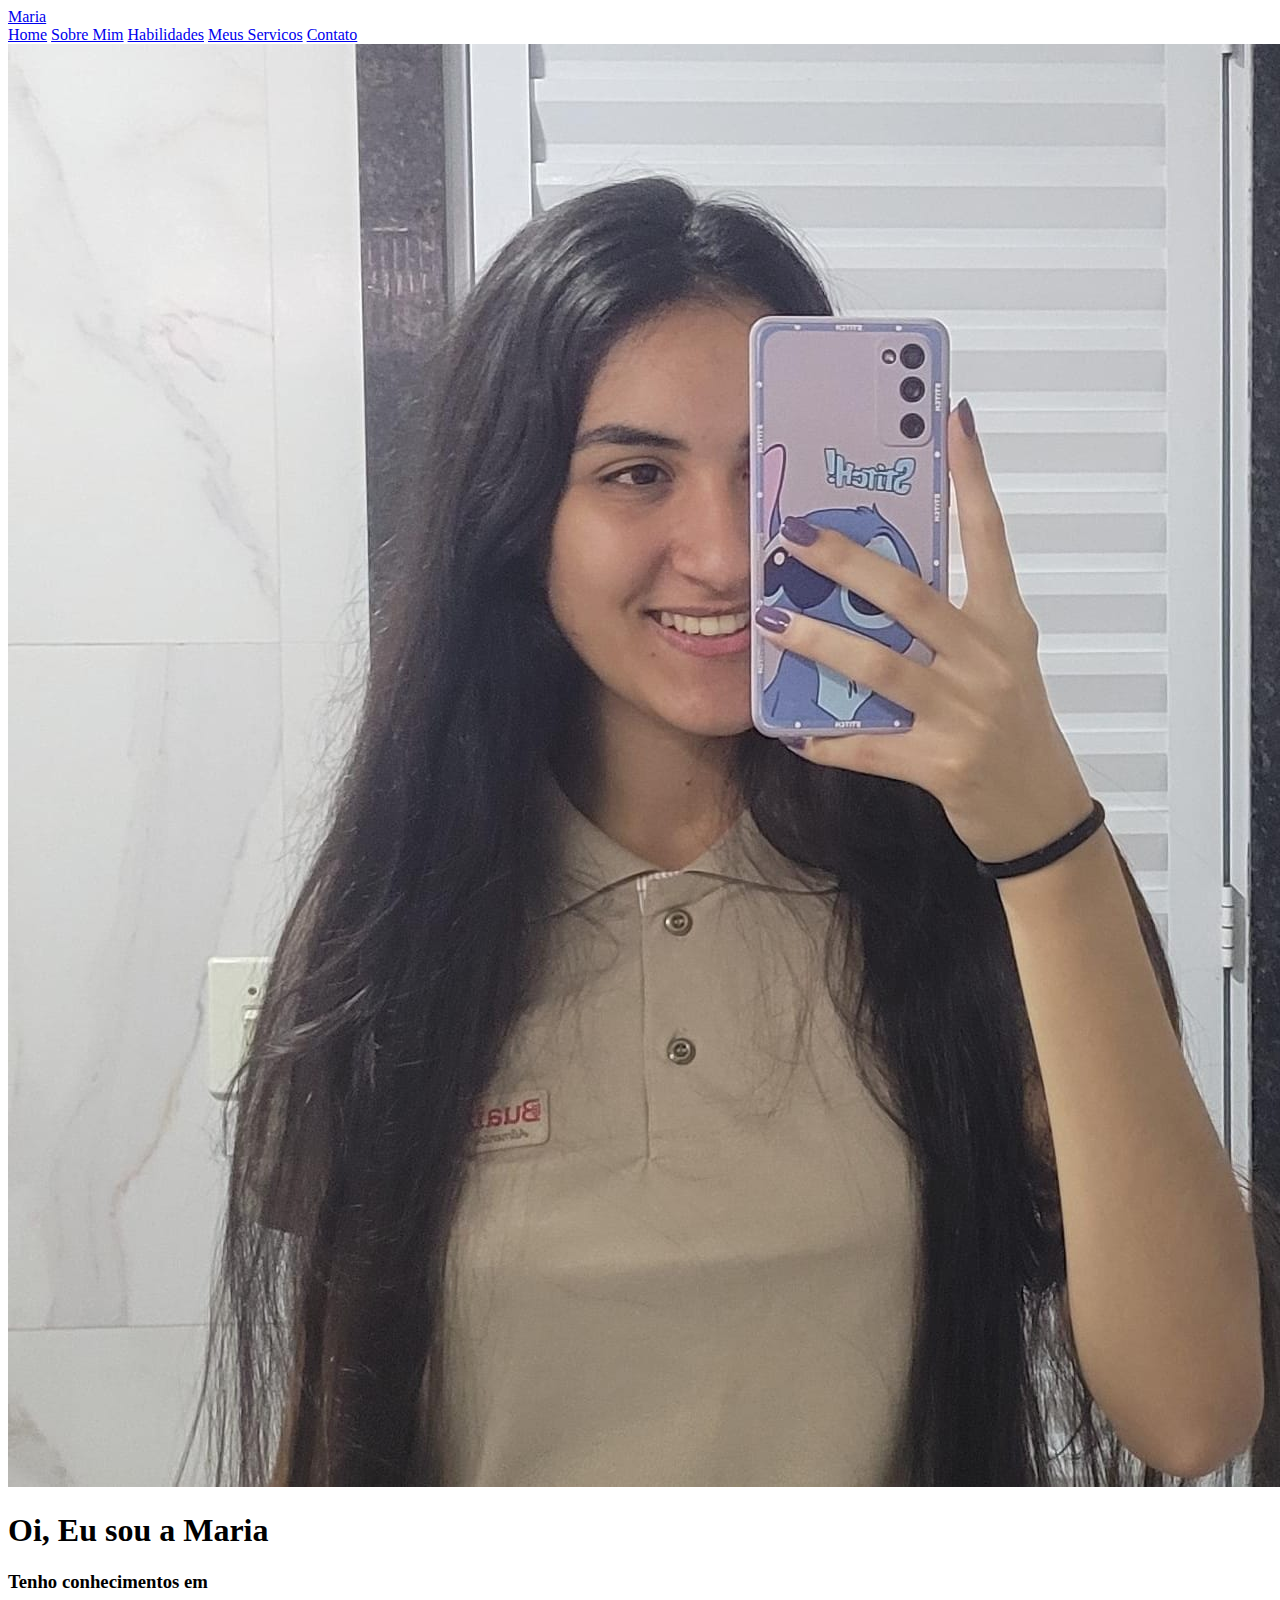
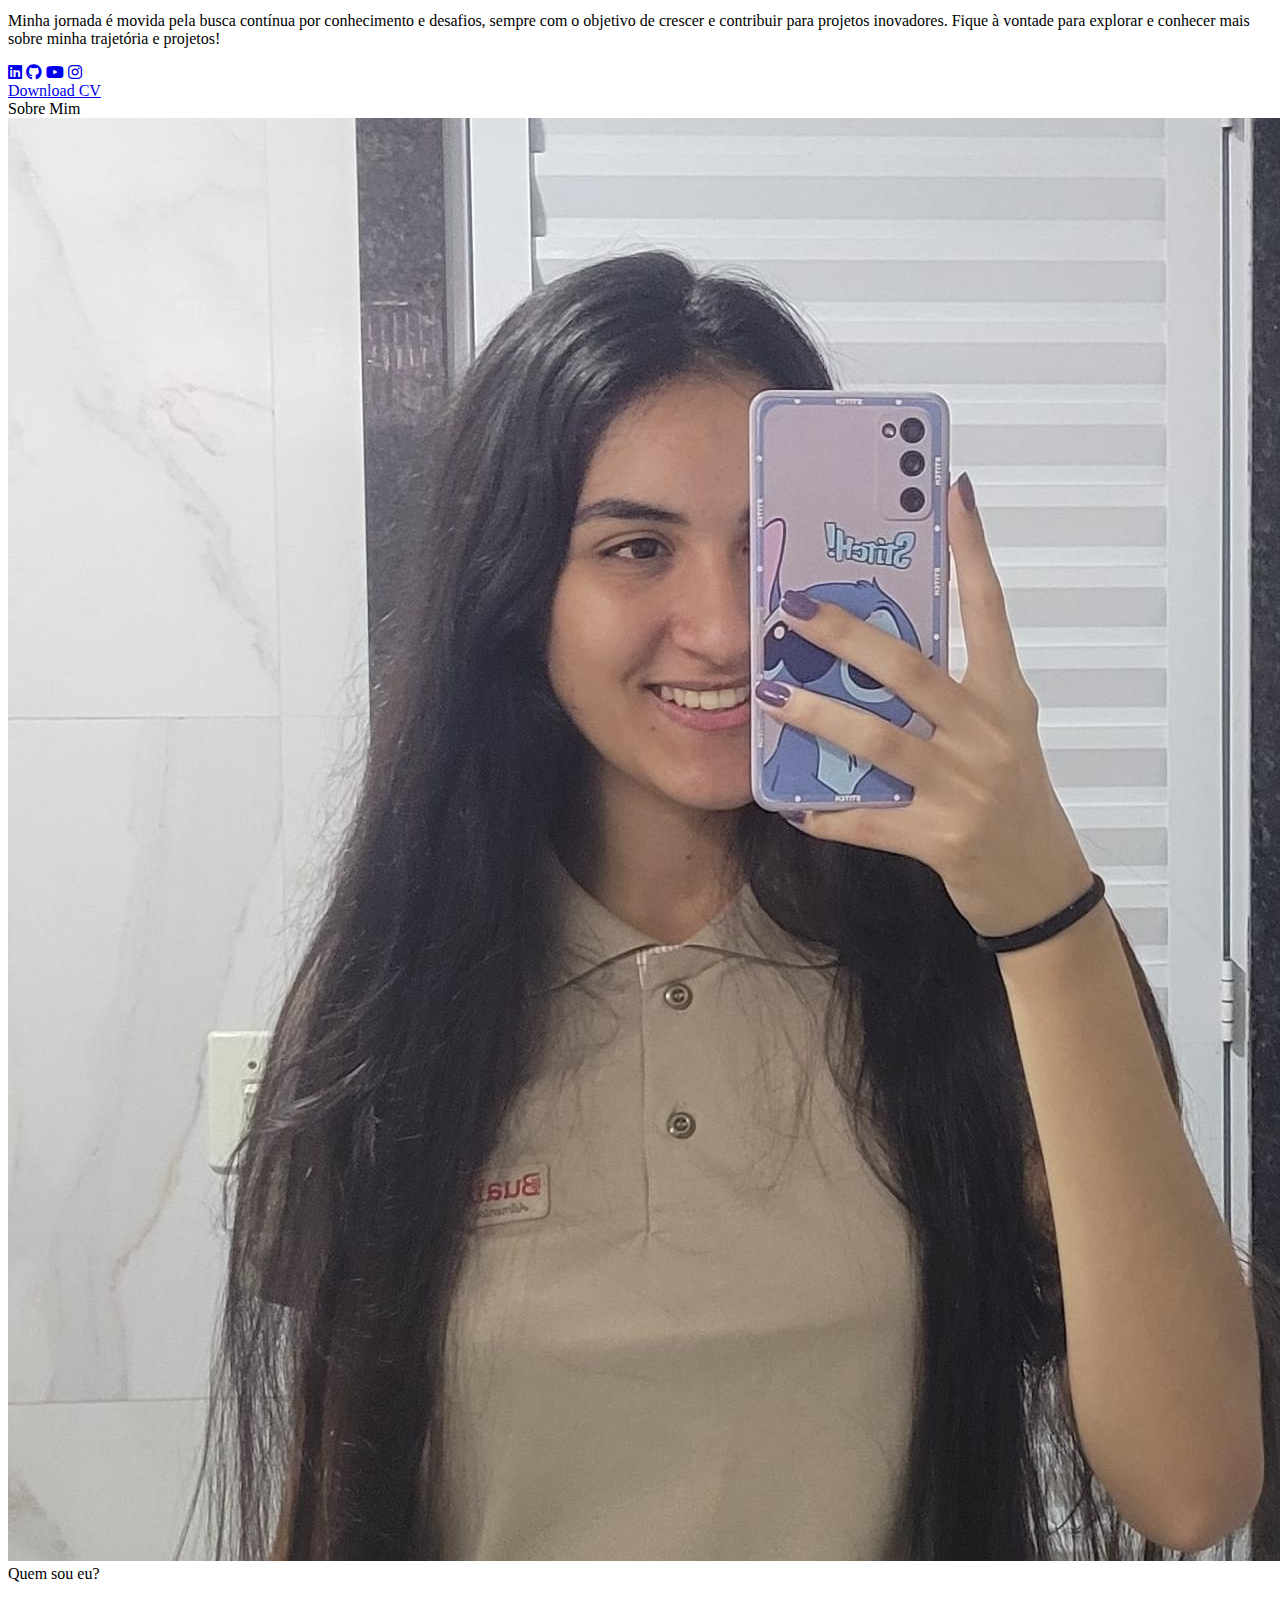
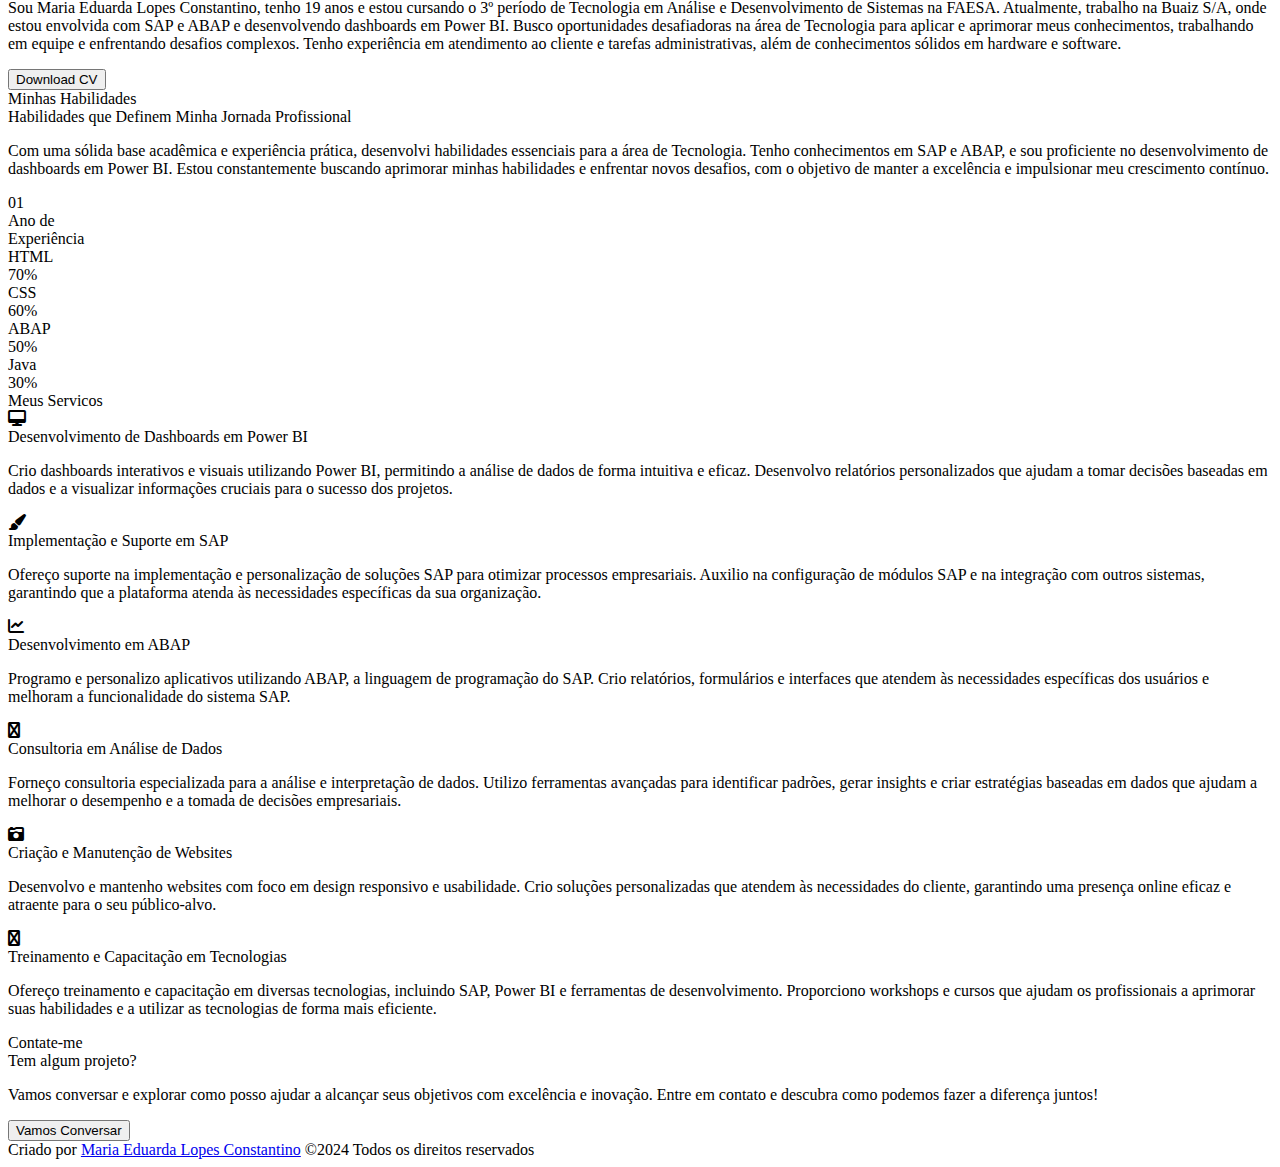
==== principal.html @ 2a338420 "Update principal.html" ====
<!DOCTYPE html>
<html lang="pt-BR">
<head>
    <meta charset="UTF-8">
    <meta name="viewport" content="width=device-width, initial-scale=1.0">
    <title>Meu portifolio</title>
    <link rel="stylesheet" href="principal.css">
    <link rel="stylesheet" href="https://cdnjs.cloudflare.com/ajax/libs/font-awesome/6.6.0/css/all.min.css">
</head>
<body>
    <header>
        <a href="#" class="cabecalho-nome">Maria</a>
        <nav>   
            <a href="#home" class="nav-itens">Home</a>
            <a href="#sobre">Sobre Mim</a>
            <a href="#habilidades">Habilidades</a>
            <a href="#servicos">Meus Servicos</a>
            <a href="#contato">Contato</a>
        </nav>
    </header>
    <section class="home">
        <div class="home-img">
            <img src="imgs/eu.jpeg" alt="Imagem de um cachorro">
        </div>
        <div class="home-conteudo">
            <h1>Oi, Eu sou a <span>Maria</span></h1>
            <h3 class="home-texto"> Tenho conhecimentos em <span></span></h3>
            <p>Minha jornada é movida pela busca contínua por conhecimento e desafios, sempre com o objetivo de crescer e contribuir para projetos inovadores. Fique à vontade para explorar e conhecer mais sobre minha trajetória e projetos!</p>
            <div class="icones-sociais">
                <a href="https://www.linkedin.com/in/maria-eduarda-lopes-constantino-459622262/"><i class="fa-brands fa-linkedin"></i></a>
                <a href="https://github.com/Marialopesz"><i class="fa-brands fa-github"></i></a>
                <a href="#"><i class="fa-brands fa-youtube"></i></a>
                <a href="#"><i class="fa-brands fa-instagram"></i></a>
            </div>
            <a href="#" class="botao">Download CV</a>
        </div>
    </section>

     <!--Sobre mim -->
     <section class="about" id="sobre">
        <div class="content">
            <div class="title" data-aos="fade-up" data-aos-duration="1500"><span>Sobre Mim</span></div>
            <div class="about-details">
                <div class="left" data-aos="fade-right" data-aos-duration="1500" data-aos-delay="200">
                    <img src="imgs/eu.jpeg" alt="">
                </div>
                <div class="right">
                    <div class="topic" data-aos="fade-left" data-aos-duration="1500" data-aos-delay="200">Quem sou eu?</div>
                    <p data-aos="flip-down" data-aos-duration="1500" data-aos-delay="300">Sou Maria Eduarda Lopes Constantino, tenho 19 anos e estou cursando o 3º período de Tecnologia em Análise e Desenvolvimento de Sistemas na FAESA. Atualmente, trabalho na Buaiz S/A, onde estou envolvida com SAP e ABAP e desenvolvendo dashboards em Power BI.

                        Busco oportunidades desafiadoras na área de Tecnologia para aplicar e aprimorar meus conhecimentos, trabalhando em equipe e enfrentando desafios complexos. Tenho experiência em atendimento ao cliente e tarefas administrativas, além de conhecimentos sólidos em hardware e software.</p>
                    <div class="button" data-aos="zoom-in-right" data-aos-duration="1500" data-aos-delay="400">
                        <button>Download CV</button>
                    </div>
                </div>
            </div>
        </div>
</section>

    <!-- SESSAO HABILIDADES -->
<section class="habilidades" id="habilidades">
    <div class="conteudo">
        <div class="titulo"><span>Minhas Habilidades</span></div>
        <div class="habilidades-detalhes">
            <div class="texto">
                <div class="topico-primeiro">
                    Habilidades que Definem Minha Jornada Profissional
                </div>
                <p data-aos="fade-right">
                    Com uma sólida base acadêmica e experiência prática, desenvolvi habilidades essenciais para a área de Tecnologia. Tenho conhecimentos em SAP e ABAP, e sou proficiente no desenvolvimento de dashboards em Power BI. Estou constantemente buscando aprimorar minhas habilidades e enfrentar novos desafios, com o objetivo de manter a excelência e impulsionar meu crescimento contínuo.
                </p>
            </div>
            <div class="experiencia">
                <div class="num">01</div>
                <div class="exp">
                    Ano de <br> Experiência
                </div>
            </div>
        </div>
        <div class="caixas">
            <div class="caixa">
                <div class="topico">HTML</div>
                <div class="per">70%</div>
            </div>
            <div class="caixa">
                <div class="topico">CSS</div>
                <div class="per">60%</div>
            </div>
            <div class="caixa">
                <div class="topico">ABAP</div>
                <div class="per">50%</div>
            </div>
            <div class="caixa">
                <div class="topico">Java</div>
                <div class="per">30%</div>
            </div>
        </div>
    </div>
</section>

<section class="services" id="servicos">
    <div class="content">
        <div class="title" data-aos="fade-up" data-aos-duration="1200"><span>Meus Servicos</span></div>

        <div class="boxes">

        <div class="box" data-aos="fade-up" data-aos-duration="1500" data-aos-delay="200">
            <div class="icon"><i class="fas fa-desktop"></i></div>
            <div class="topic">Desenvolvimento de Dashboards em Power BI</div>
            <p>Crio dashboards interativos e visuais utilizando Power BI, permitindo a análise de dados de forma intuitiva e eficaz. Desenvolvo relatórios personalizados que ajudam a tomar decisões baseadas em dados e a visualizar informações cruciais para o sucesso dos projetos.</p>
        </div>

        <div class="box" data-aos="fade-up" data-aos-duration="1500" data-aos-delay="400">
            <div class="icon">
                <i class="fas fa-paint-brush"></i>
            </div>
            <div class="topic">Implementação e Suporte em SAP</div>
            <p>Ofereço suporte na implementação e personalização de soluções SAP para otimizar processos empresariais. Auxilio na configuração de módulos SAP e na integração com outros sistemas, garantindo que a plataforma atenda às necessidades específicas da sua organização.</p>
          
        </div>
        <div class="box" data-aos="fade-up" data-aos-duration="1500" data-aos-delay="600">
            <div class="icon">
                <i class="fas fa-chart-line"></i>
            </div>
            <div class="topic">Desenvolvimento em ABAP</div>
            <p> Programo e personalizo aplicativos utilizando ABAP, a linguagem de programação do SAP. Crio relatórios, formulários e interfaces que atendem às necessidades específicas dos usuários e melhoram a funcionalidade do sistema SAP.</p>
          
        </div>
        <div class="box" data-aos="fade-up" data-aos-duration="1500" data-aos-delay="800">
            <div class="icon">
                <i class="fas fa-android"></i>
            </div>
            <div class="topic">Consultoria em Análise de Dados</div>
            <p>Forneço consultoria especializada para a análise e interpretação de dados. Utilizo ferramentas avançadas para identificar padrões, gerar insights e criar estratégias baseadas em dados que ajudam a melhorar o desempenho e a tomada de decisões empresariais.</p>
          
        </div>
        <div class="box" data-aos="fade-up" data-aos-duration="1500" data-aos-delay="1000">
            <div class="icon">
                <i class="fas fa-camera-retro"></i>
            </div>
            <div class="topic">Criação e Manutenção de Websites</div>
            <p>Desenvolvo e mantenho websites com foco em design responsivo e usabilidade. Crio soluções personalizadas que atendem às necessidades do cliente, garantindo uma presença online eficaz e atraente para o seu público-alvo.</p>
          
        </div>
        <div class="box" data-aos="fade-up" data-aos-duration="1500" data-aos-delay="1200">
            <div class="icon">
                <i class="fas fa-android"></i>
            </div>
            <div class="topic">Treinamento e Capacitação em Tecnologias</div>
            <p>Ofereço treinamento e capacitação em diversas tecnologias, incluindo SAP, Power BI e ferramentas de desenvolvimento. Proporciono workshops e cursos que ajudam os profissionais a aprimorar suas habilidades e a utilizar as tecnologias de forma mais eficiente.</p>      

        </div>
        </div>

    </div>

</section>
    
     <!--Contato sessao-->
     <section class="contact" id="contato">
        <div class="content">
            <div class="title" data-aos="fade-up" data-aos-duration="1500" >
                <span>Contate-me</span>
            </div>
            <div class="text">
                <div class="topic" data-aos="fade-right" data-aos-duration="1500" data-aos-delay="200">Tem algum projeto?</div>
                <p>Vamos conversar e explorar como posso ajudar a alcançar seus objetivos com excelência e inovação. Entre em contato e descubra como podemos fazer a diferença juntos!</p>
            <div class="button" data-aos="zoom-in" data-aos-duration="1500" data-aos-delay="400">
                <button>Vamos Conversar</button>
            </div>
            </div>
        </div>
    </section> 

     <!--rodape-->
      <footer>
        <div class="texto">
            <span>Criado por <a href="#">Maria Eduarda Lopes Constantino</a> 
            &#169;2024 Todos os direitos reservados</span>
        </div>
      </footer>
</body>
</html>
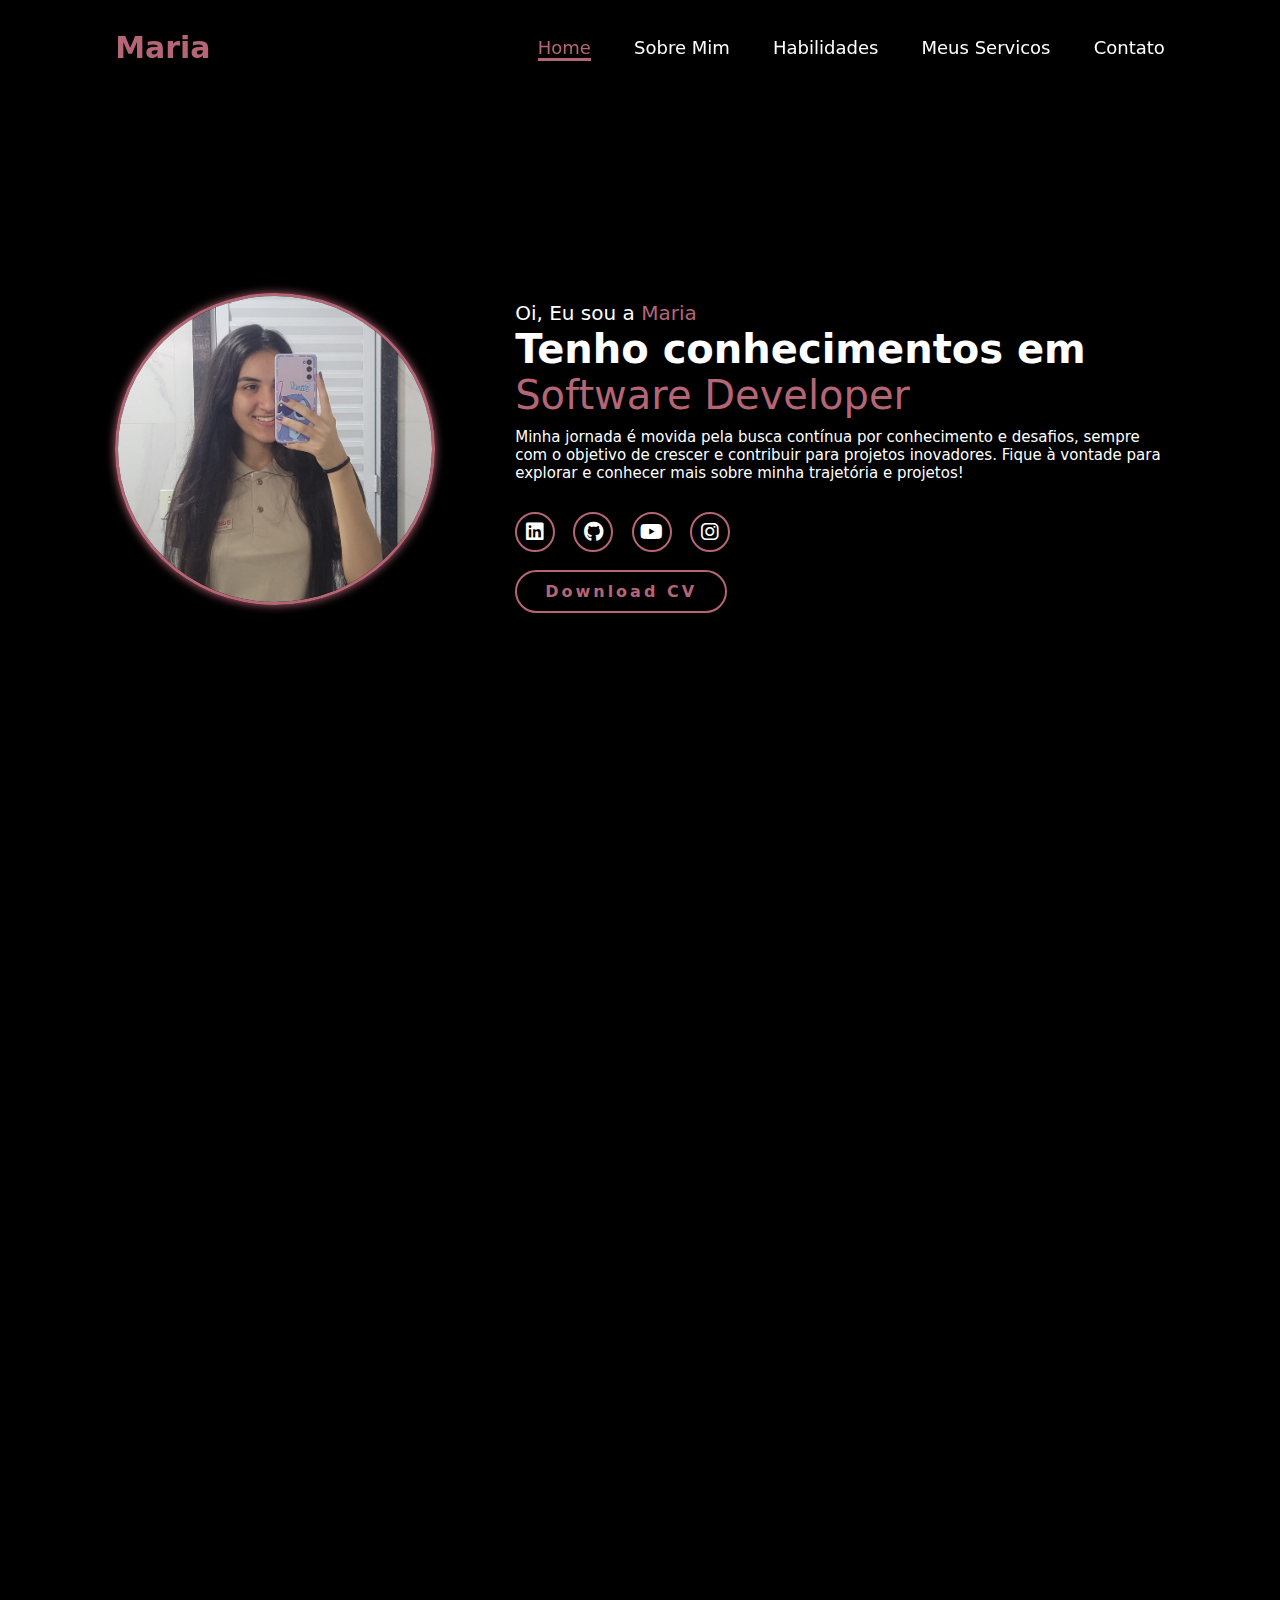
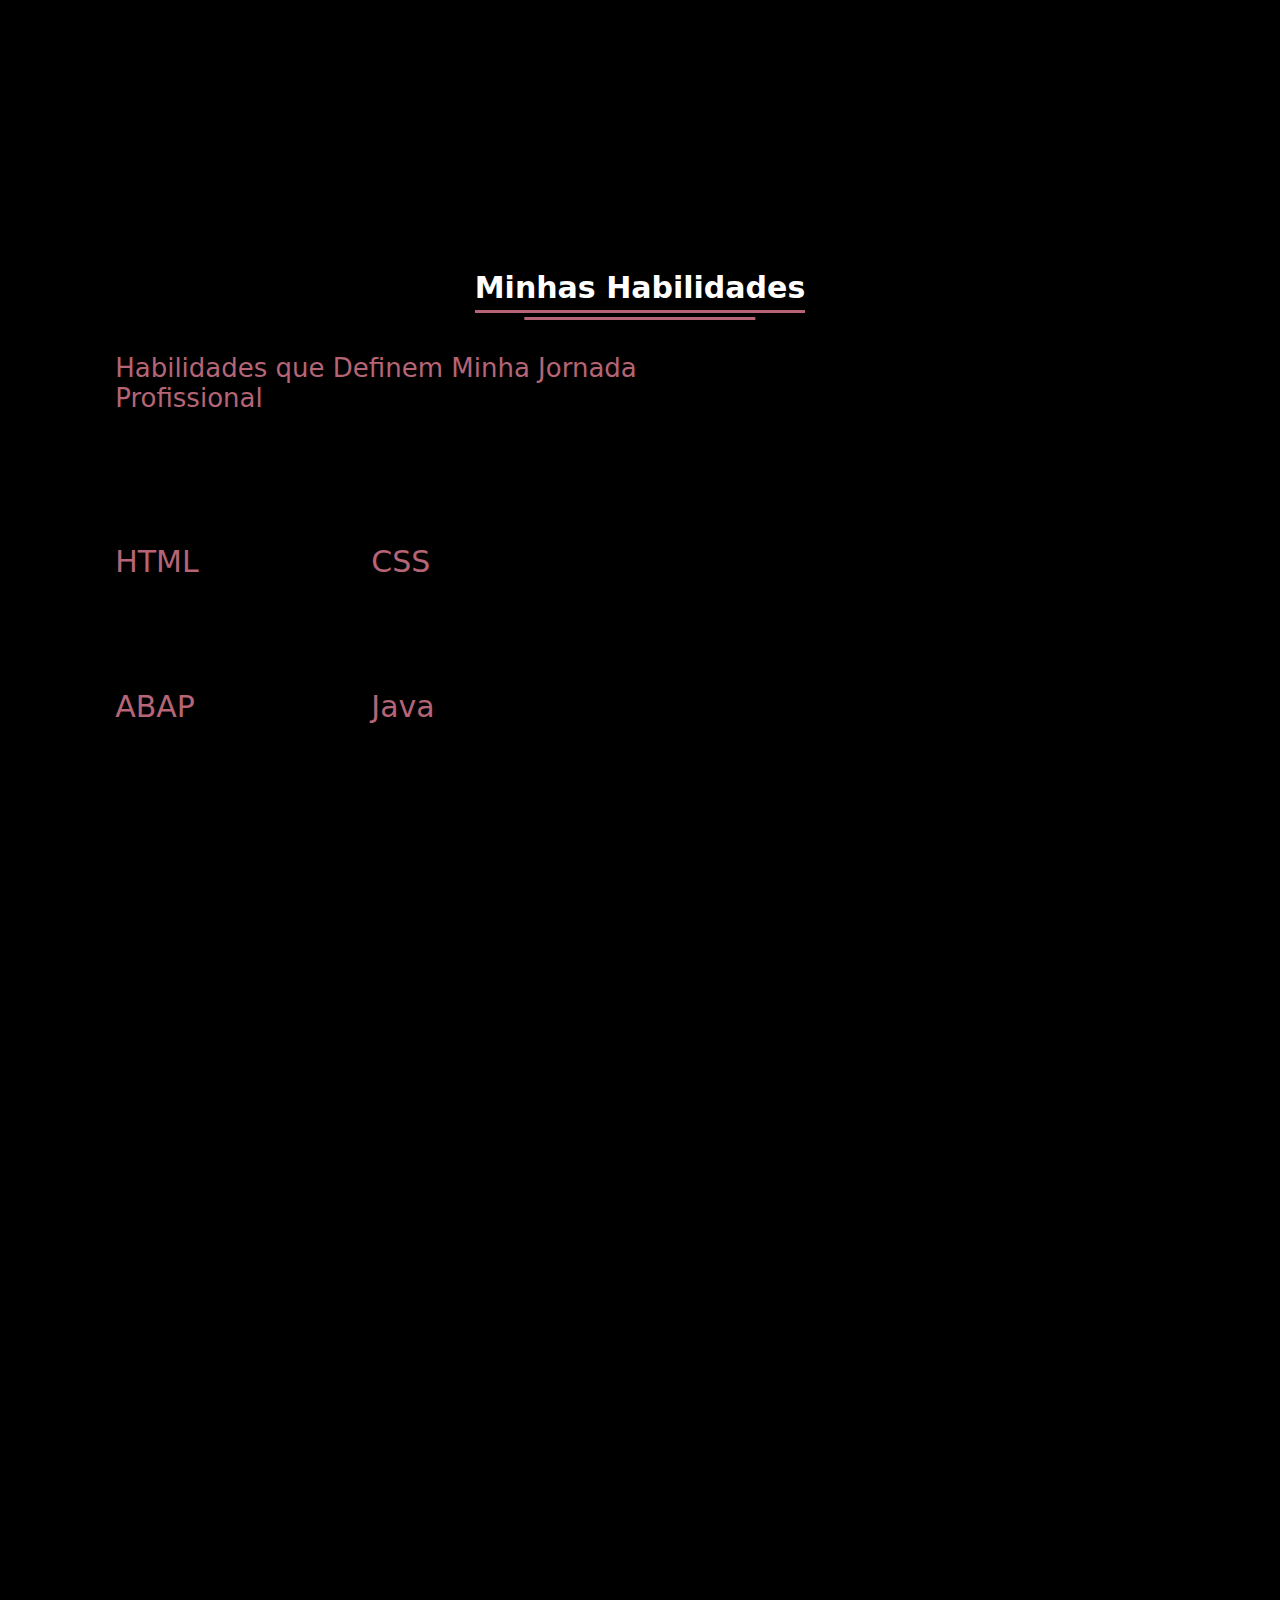
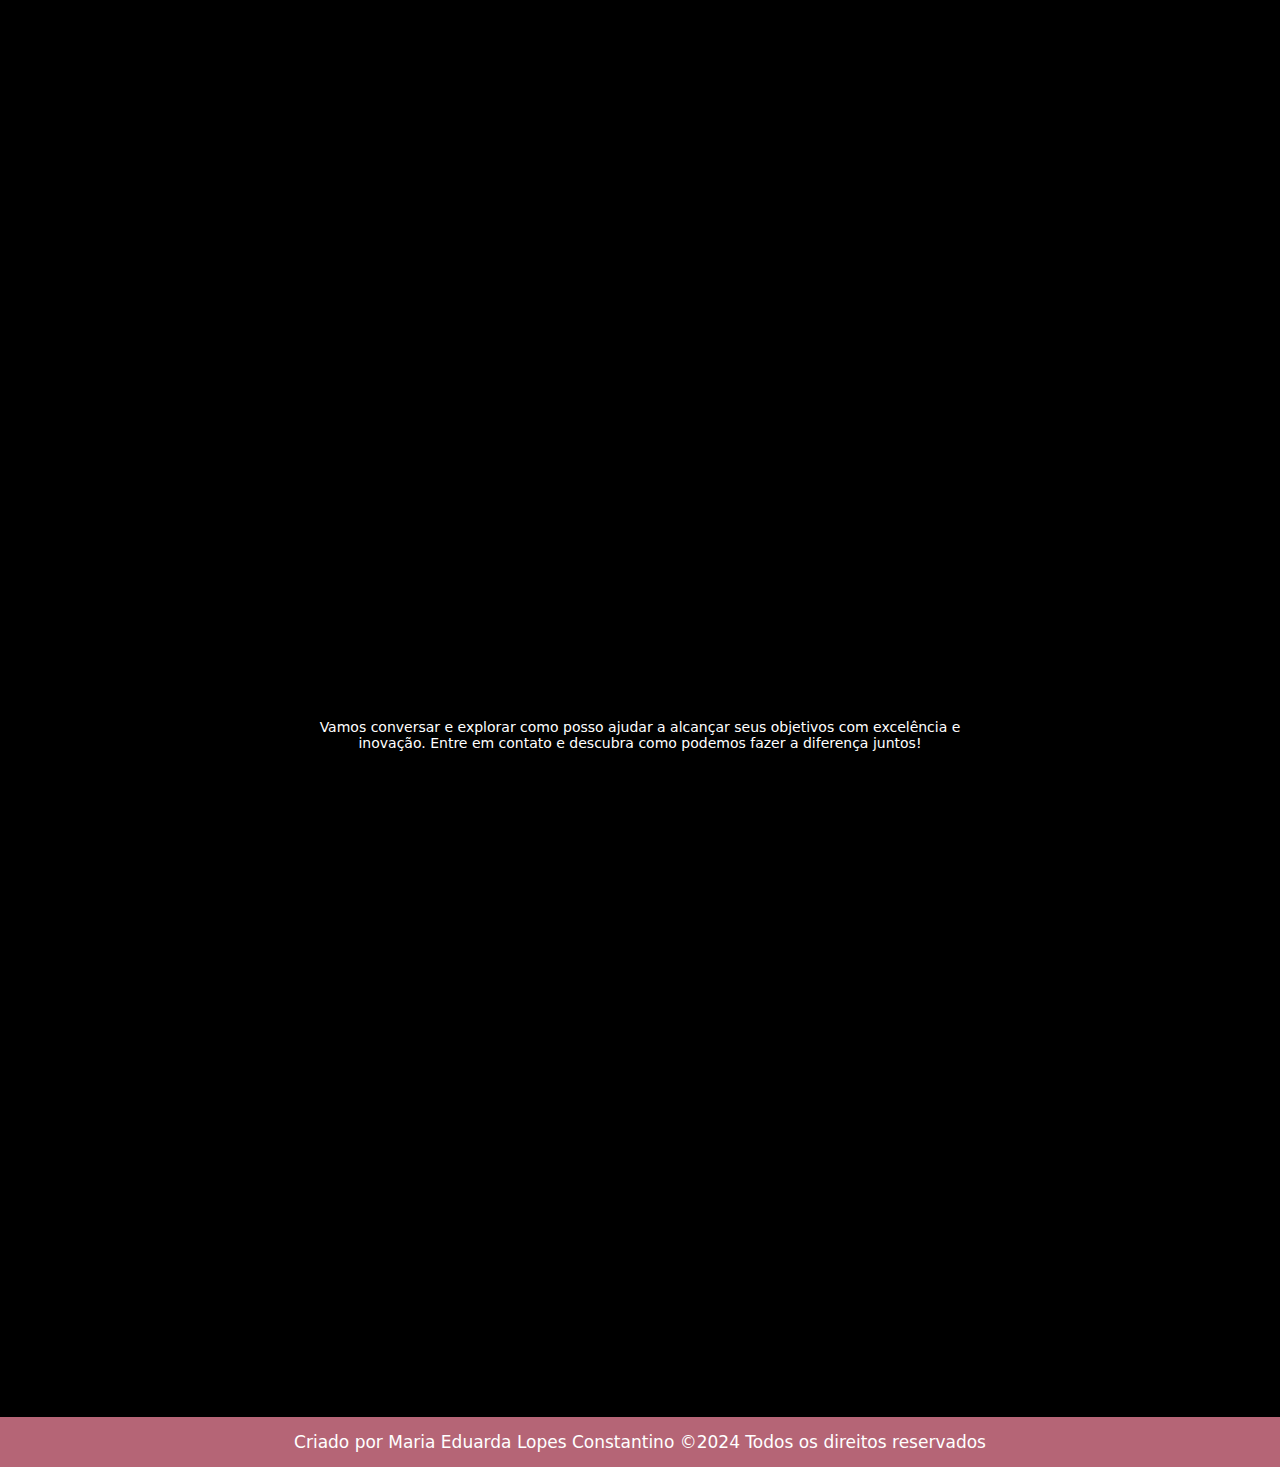
==== commit 0850e5d9: "Atualização" ====
--- a/principal.html
+++ b/principal.html
@@ -6,7 +6,9 @@
     <title>Meu portifolio</title>
     <link rel="stylesheet" href="principal.css">
     <link rel="stylesheet" href="https://cdnjs.cloudflare.com/ajax/libs/font-awesome/6.6.0/css/all.min.css">
+    <link rel="stylesheet" href="https://unpkg.com/aos@next/dist/aos.css" />
 </head>
+
 <body>
     <header>
         <a href="#" class="cabecalho-nome">Maria</a>
@@ -18,6 +20,8 @@
             <a href="#contato">Contato</a>
         </nav>
     </header>
+
+        <!-- Sessão Principal-->
     <section class="home">
         <div class="home-img">
             <img src="imgs/eu.jpeg" alt="Imagem de um cachorro">
@@ -57,7 +61,7 @@
         </div>
 </section>
 
-    <!-- SESSAO HABILIDADES -->
+    <!-- Sessão Habilidades -->
 <section class="habilidades" id="habilidades">
     <div class="conteudo">
         <div class="titulo"><span>Minhas Habilidades</span></div>
@@ -66,13 +70,13 @@
                 <div class="topico-primeiro">
                     Habilidades que Definem Minha Jornada Profissional
                 </div>
-                <p data-aos="fade-right">
+                <p data-aos="fade-right" data-aos-duration="1200" >
                     Com uma sólida base acadêmica e experiência prática, desenvolvi habilidades essenciais para a área de Tecnologia. Tenho conhecimentos em SAP e ABAP, e sou proficiente no desenvolvimento de dashboards em Power BI. Estou constantemente buscando aprimorar minhas habilidades e enfrentar novos desafios, com o objetivo de manter a excelência e impulsionar meu crescimento contínuo.
                 </p>
             </div>
             <div class="experiencia">
-                <div class="num">01</div>
-                <div class="exp">
+                <div class="num" data-aos="fade-left" data-aos-duration="1200" >01</div>
+                <div class="exp" data-aos="fade-left" data-aos-duration="1200">
                     Ano de <br> Experiência
                 </div>
             </div>
@@ -80,27 +84,28 @@
         <div class="caixas">
             <div class="caixa">
                 <div class="topico">HTML</div>
-                <div class="per">70%</div>
+                <div class="per" data-aos="fade-right" data-aos-duration="1200" >70%</div>
             </div>
             <div class="caixa">
                 <div class="topico">CSS</div>
-                <div class="per">60%</div>
+                <div class="per" data-aos="fade-right" data-aos-duration="1200" >60%</div>
             </div>
             <div class="caixa">
                 <div class="topico">ABAP</div>
-                <div class="per">50%</div>
+                <div class="per" data-aos="fade-right" data-aos-duration="1200" >50%</div>
             </div>
             <div class="caixa">
                 <div class="topico">Java</div>
-                <div class="per">30%</div>
+                <div class="per" data-aos="fade-right" data-aos-duration="1200" >30%</div>
             </div>
         </div>
     </div>
 </section>
 
+        <!--Sessão Meus Serviços-->
 <section class="services" id="servicos">
     <div class="content">
-        <div class="title" data-aos="fade-up" data-aos-duration="1200"><span>Meus Servicos</span></div>
+        <div class="title" data-aos="fade-up" data-aos-duration="1200"><span>Meus Serviços</span></div>
 
         <div class="boxes">
 
@@ -112,7 +117,7 @@
 
         <div class="box" data-aos="fade-up" data-aos-duration="1500" data-aos-delay="400">
             <div class="icon">
-                <i class="fas fa-paint-brush"></i>
+                <i class="fas fa-ticket"></i>
             </div>
             <div class="topic">Implementação e Suporte em SAP</div>
             <p>Ofereço suporte na implementação e personalização de soluções SAP para otimizar processos empresariais. Auxilio na configuração de módulos SAP e na integração com outros sistemas, garantindo que a plataforma atenda às necessidades específicas da sua organização.</p>
@@ -144,7 +149,7 @@
         </div>
         <div class="box" data-aos="fade-up" data-aos-duration="1500" data-aos-delay="1200">
             <div class="icon">
-                <i class="fas fa-android"></i>
+                <i class="fas fa-level-up"></i>
             </div>
             <div class="topic">Treinamento e Capacitação em Tecnologias</div>
             <p>Ofereço treinamento e capacitação em diversas tecnologias, incluindo SAP, Power BI e ferramentas de desenvolvimento. Proporciono workshops e cursos que ajudam os profissionais a aprimorar suas habilidades e a utilizar as tecnologias de forma mais eficiente.</p>      
@@ -179,5 +184,11 @@
             &#169;2024 Todos os direitos reservados</span>
         </div>
       </footer>
+
+      <script src="https://unpkg.com/aos@next/dist/aos.js"></script>
+      <script>
+          AOS.init({ offset: 0 });
+      </script>
+      <script src="script.js"></script>
 </body>
 </html>
--- a/principal.css
+++ b/principal.css
@@ -0,0 +1,581 @@
+@import url('https://fonts.googleapis.com/css2?family=Open+Sans:ital,wght@0,300..800;1,300..800&display=swap');
+
+*{
+    margin: 0;
+    padding: 0;
+    box-sizing: border-box;
+    text-decoration: none;
+    border: none;
+    outline: none;
+    font-family: "Poppins", system-ui;
+    font-weight: 400;
+    font-style: normal;
+}
+
+html{
+    font-size: 62.5%;
+}
+
+body{
+    width: 100%;
+    height: auto;
+    overflow-x: hidden;
+    background-color: black;
+    color: white;
+}
+header{
+    margin-top: 20px;
+    position: fixed;
+    top:0 ;
+    left: 0;
+    width: 100%;
+    padding: 1rem 9%;
+    background-color: transparent;
+    filter: drop-shadow(10px);
+    display: flex;
+    justify-content: space-between;
+    align-items: center;
+    z-index: 100;
+}
+
+.cabecalho-nome{
+    font-size: 3rem;
+    color:  #b56576;
+    font-weight: 800;
+    cursor: pointer;
+    transition: 0.5 ease;
+}
+.cabecalho-nome:hover{
+    transform: scale(1.1);
+}
+nav a {
+    font-size: 1.8rem;
+    color: white;
+    margin-left: 4rem;
+    font-weight: 500;
+    transition: 0.3 ease;
+    border-bottom: 3px solid transparent;
+}
+nav a:hover,
+nav a.nav-itens{
+    color:  #b56576;
+    border-bottom: 3px solid ;
+}
+
+@media(max-width:995px){
+    nav{
+        position: absolute;
+        display: none;
+        top: 0;
+        right: 0;
+        width: 40%;
+        border-left:3px solid  #b56576 ;
+        border-bottom:3px solid  #b56576 ;
+        border-bottom-left-radius: 2rem;
+        padding: 1rem solid;
+        background-color:  #b56576;
+        border-top: rgba(0,0,0,0.1);
+    }
+    .nav-itens{
+        display: block;
+    
+    }
+    nav a{
+        display: block;
+        font-size: 2rem;
+        margin: 3rem 0 ;
+    
+    }
+    nav a:hover,
+    nav a.nav-itens{
+        padding: 1rem;
+        border-radius: 0.5rem;
+        border-bottom: 0.5rem solid  #b56576;
+        
+    }
+
+}
+
+/*Sessão Principal*/
+
+section{
+    min-height: 100vh;
+    padding: 5rem 9% 5rem;
+}
+
+.home{
+    display: flex;
+    justify-content: center;
+    align-items: center;
+    gap: 8rem;
+    background-color: black;
+
+}
+
+.home-conteudo h1 {
+    font-size: 20px;
+    line-height: 1.3;
+}
+
+span{
+    color:  #b56576;
+}
+
+.home-conteudo h3 {
+    font-size: 4rem;
+    margin-bottom: 1rem;
+    font-weight: 700;
+}
+.home-conteudo p{
+    font-size: 15px;
+}
+
+.home-img {
+    border-radius: 50%;
+    
+
+}
+
+.home-img img {
+    position: relative;
+    width: 25vw;
+    border-radius: 50%;
+    border: 0.3rem solid  #b56576; 
+    box-shadow: 0 0.25px 10px  #b56576; 
+    cursor: pointer;
+    transition: 0.2s linear;
+}
+
+
+.home-img img:hover {
+    transform: scale(1.1);
+}
+
+.icones-sociais a{
+    display: inline-flex;
+    justify-content: center;
+    align-items: center;
+    width: 4rem;
+    height: 4rem;
+    background-color: transparent;
+    border: 0.2rem solid  #b56576;
+    font-size: 2rem;
+    border-radius: 50%;
+    margin:3rem 1.5rem 3rem 0 ;
+    transition: 0.3s ease;
+    color: white;
+}
+.icones-sociais a:hover{
+    color: black;
+    transform: scale(1.3) translateY(-5px);
+    background-color:  #b56576;
+    box-shadow: 0 0 25px  #b56576;
+}
+.botao{
+    display: inline block;
+    padding: 1rem 2.8rem;
+    background-color: black;
+    border-radius: 4rem;
+    font-size: 1.6rem;
+    color:  #b56576;
+    letter-spacing: 0.3rem ;
+    font-weight: 600;
+    border: 2px solid  #b56576;
+    transition: 0.3 ease ;
+    cursor: pointer;
+
+}
+.botao:hover{
+    transform: scale3d(1.03);
+    background-color:  #b56576;
+    color:black;
+    box-shadow: 0 0 25px  #b56576;
+
+}
+.home-texto{
+    font-size: 34px;
+    font-weight: 600;
+    min-width: 280px;
+
+}
+.home-texto span{
+    position: relative;
+
+}
+.home-texto span:before{
+    content: "Software Developer";
+    color:  #b56576;
+    animation: words 20s infinite;
+
+}
+.home-texto span:after{
+    content: "";
+    background-color: black;
+    position: relative;
+    width: calc(100% + 8px);
+    height: 100%;
+    border-left: 3px solid black;
+    right: -8;
+    animation: cursor 0.6s infinite;
+
+}
+@keyframes cursor{
+    to{
+        border-left: 3px solid  #b56576;
+
+    }
+}
+@keyframes words {
+    0%,20%{
+         content: "Abap/SAP";
+    }
+    21%,40%{
+        content: "Back-end";
+    }
+    41%,60%{
+        content: "Front-end";
+    }
+    61%,80%{
+        content: "Design";
+    }
+    81%,100%{
+        content: "Power BI";
+    }
+}
+
+@media(max-width:1000px){
+    .home{
+        gap: 4rem;
+
+    }
+}
+@media(max-width:995px){
+    .home{
+        flex-direction: column;
+        margin: 5rem 4rem ;
+    }
+    .home.home-conteudo h3{
+        font-size: 2.5rem;
+
+    }
+    .home.home-conteudo h1{
+        font-size: 5rem;
+
+    }
+    .home-img img{
+        width: 70vw;
+        margin-top: 4rem;
+
+    }
+}
+
+/*Sessão Sobre Mim*/
+
+section .content {
+    width: 80%;
+    margin: 0px auto;
+    font-family: "Open Sans", sans-serif;
+}
+
+.about .about-details {
+    display: flex;
+    justify-content: space-between;
+    align-items: center;
+}
+
+section .title {
+    display: flex;
+    justify-content: center;
+    margin-bottom: 40px;
+}
+
+section .title span {
+    color: white;
+    font-size: 30px;
+    font-weight: 600;
+    position: relative;
+    padding-bottom: 8px;
+}
+section .title span::before,
+section .title span::after {
+    content: "";
+    position: absolute;
+    height: 3px;
+    width: 100%;
+    background: #b56576;
+    left: 0;
+    bottom: 0;
+}
+
+section .title span::after {
+    bottom: -7px;
+    width: 70%;
+    left: 50%;
+    transform: translateX(-50%);
+}
+.about .about-details .left {
+    width: 50%;
+}
+
+.about .left img {
+    height: 450px;
+    width: 450px;
+    object-fit: cover;
+    border-radius: 12px;
+}
+
+.about-details .right {
+    width: 50%;
+    margin-left: 50px;
+}
+
+section .topic {
+    color: white;
+    font-size: 25px;
+    font-weight: 500;
+    margin-bottom: 10px;
+}
+.about-details .right p {
+    text-align: justify;
+    color: white;
+    font-size: 14px;
+}
+
+section .button {
+    margin: 16px 0;
+}
+
+section .button button {
+
+    display: inline block;
+    padding: 1rem 2.8rem;
+    background-color: black;
+    border-radius: 4rem;
+    font-size: 1.6rem;
+    color:  #b56576;
+    letter-spacing: 0.3rem ;
+    font-weight: 600;
+    border: 2px solid  #b56576;
+    transition: 0.3 ease ;
+    cursor: pointer;
+    margin-top: 30px; 
+}
+
+section .button button:hover {
+    
+    transform: scale3d(1.03);
+    background-color:  #b56576;
+    color:black;
+    box-shadow: 0 0 25px  #b56576;
+
+}
+
+/* Sessão Habilidades */
+.habilidades {
+    background: black;
+   
+}
+
+.habilidades .conteudo {
+    padding: 20px 0;
+}
+
+.habilidades .titulo {
+    display: flex;
+    justify-content: center;
+    margin-bottom: 40px;
+}
+
+.habilidades .titulo span {
+    color: white;
+    font-size: 30px;
+    font-weight: 600;
+    position: relative;
+    padding-bottom: 8px;
+}
+
+.habilidades .titulo span::before,
+.habilidades .titulo span::after {
+    content: "";
+    position: absolute;
+    height: 3px;
+    width: 100%;
+    background:  #b56576;
+    left: 0;
+    bottom: 0;
+}
+
+.habilidades .titulo span::after {
+    bottom: -7px;
+    width: 70%;
+    left: 50%;
+    transform: translateX(-50%);
+}
+
+.habilidades .habilidades-detalhes {
+    display: flex;
+    justify-content: space-between;
+    align-items: center;
+}
+
+.habilidades-detalhes .texto {
+    width: 50%;
+}
+.habilidades .topico-primeiro{
+    font-size: 26px;
+    color: #b56576;
+}
+
+
+.habilidades-detalhes p {
+    color: white;
+    text-align: justify;
+    font-size: 14px;
+    margin-top: 15px;
+}
+
+.habilidades-detalhes .experiencia {
+    display: flex;
+    align-items: center;
+    margin: 0 10px;
+}
+
+.habilidades-detalhes .experiencia .num {
+    color: #b56576;
+    font-size: 80px;
+}
+
+.habilidades-detalhes .experiencia .exp {
+    color: white;
+    margin-left: 20px;
+    font-size: 18px;
+    font-weight: 500;
+}
+
+.habilidades .caixas {
+    width: 45%;
+    display: flex;
+    flex-wrap: wrap;
+    justify-content: space-between;
+}
+
+.habilidades .caixa {
+    width: calc(100% / 2 - 20px);
+    margin: 20px 0;
+}
+
+.habilidades .caixa .topico {
+    font-size: 30px;
+    color:  #b56576;
+}
+
+.habilidades .caixa .per {
+    font-size: 60px;
+    color:  #b56576;
+}
+
+/*Sessão Meus Serviços*/
+
+.services .boxes{
+    display: flex;
+    flex-wrap: wrap;
+    justify-content: space-between;
+
+}
+.services .boxes .box {
+    margin: 20px 0;
+    width: calc(100% / 3 - 20px);
+    text-align: center;
+    border-radius: 12px;
+    padding: 30px 10px;
+    box-shadow: 0 5px 10px rgba(0,0,0,0.12);
+    cursor: default;
+    color: white;
+    transition: all 0.4s ease;
+    font-size: 14px;
+
+}
+
+.services .boxes .box:hover{
+    background: #b56576;
+    color: #fff;
+
+}
+
+.services .boxes .box .icon{
+    height: 50px;
+    width: 50px;
+    background: #b56576;
+    border-radius: 50%;
+    text-align:center;
+    line-height: 50px;
+    font-size: 20px;
+    color: #fff;
+    margin: 0 auto 10px auto;
+    transition: all 0.4s ease;
+    
+}
+
+.boxes .box:hover .icon{
+    background-color: #fff;
+    color: #b56576;
+
+}
+
+.services .boxes .box:hover .topic,
+.services .boxes .box:hover p{
+    color: white;
+    transition: all 0.4s ease;
+
+}
+
+.services .boxes .box:hover .topic,
+.services .boxes .box:hover p {
+
+    color: #fff;
+
+}
+
+/*Sessão Contato*/
+
+.contact{
+    background-color: black;
+
+}
+.contact .content{
+    margin: 0 auto;
+    padding: 30px 0;
+
+   
+
+}
+.contact .text{
+    width: 80%;
+    text-align: center;
+    margin: auto;
+    font-size: 14px;
+
+}
+
+footer {
+    background: #b56576;
+    padding: 15px 0;
+    text-align: center;
+    font-family: "Open Sans", sans-serif;
+}
+
+footer .texto span {
+    font-size: 17px;
+    font-weight: 400;
+    color: #fff;
+}
+
+footer .texto span a {
+    font-weight: 500;
+    color: #fff;
+}
+
+footer .texto span a:hover {
+    text-decoration: underline;
+}
+
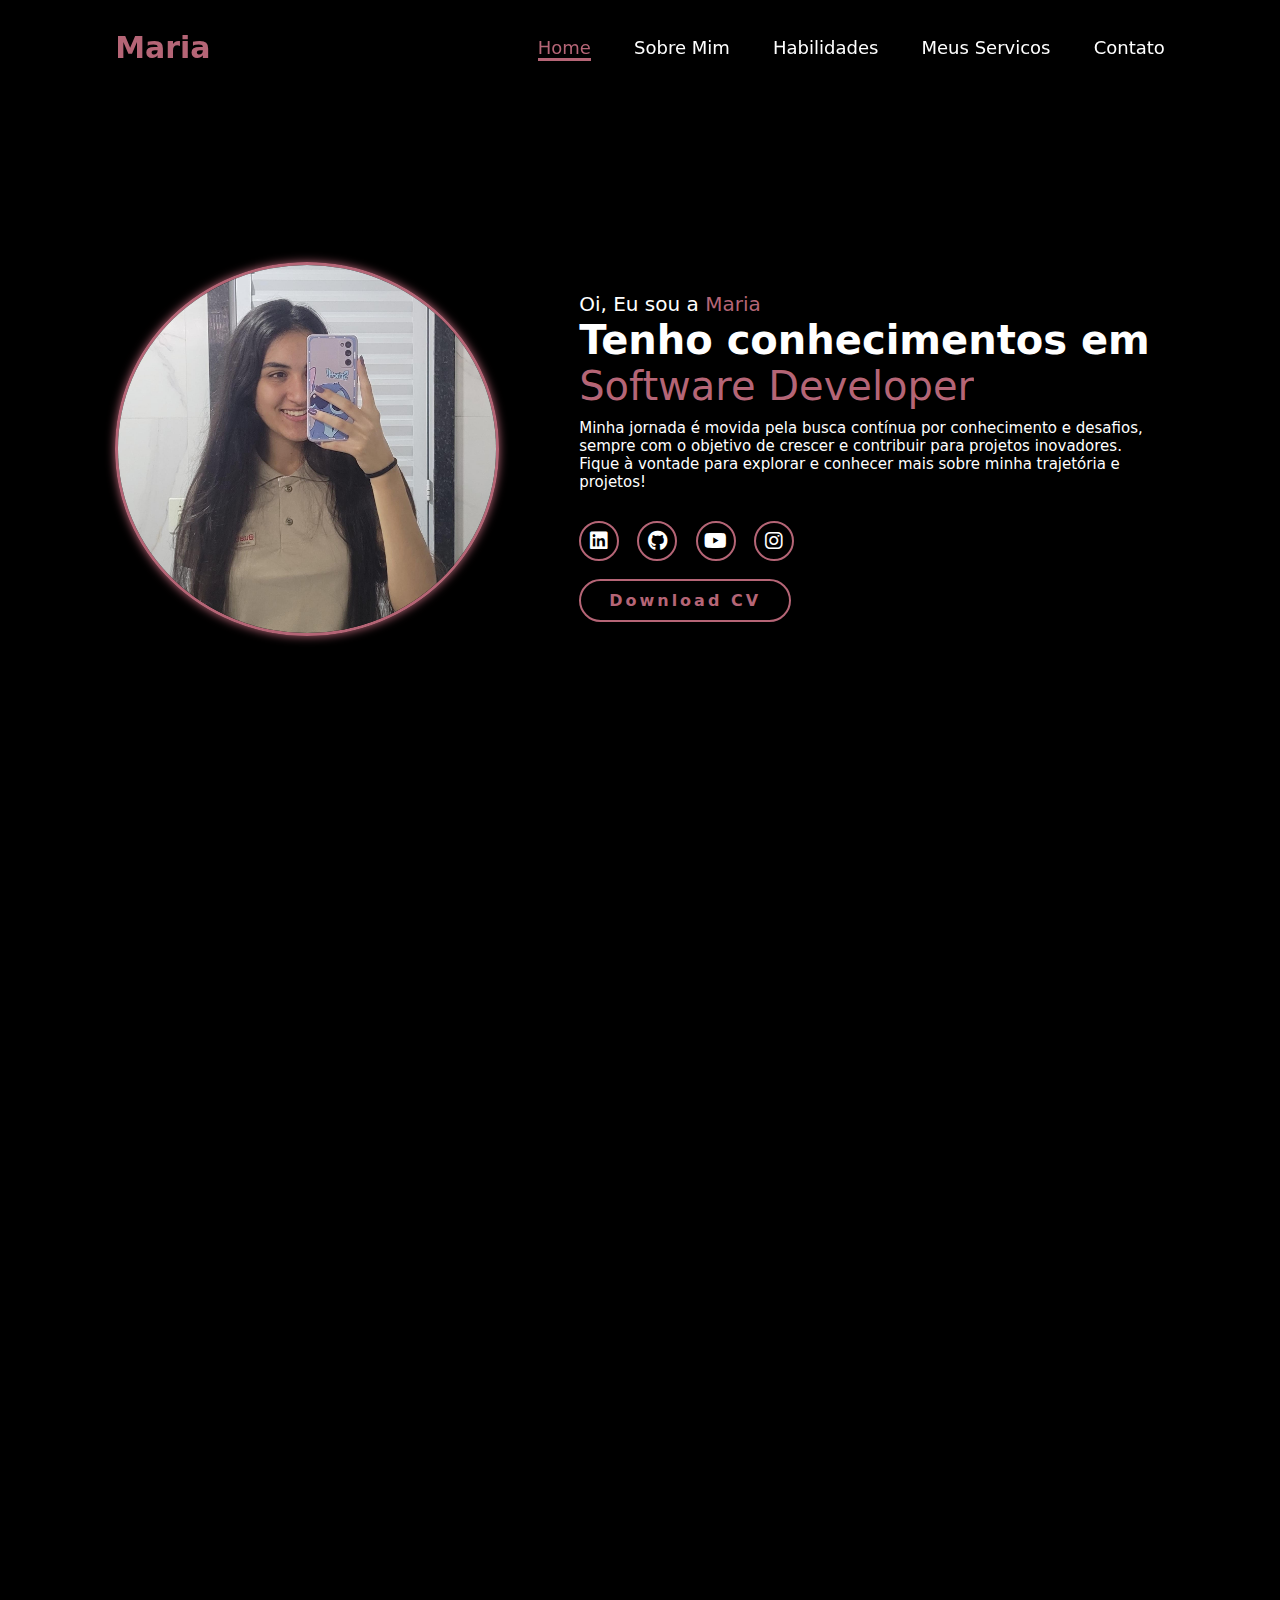
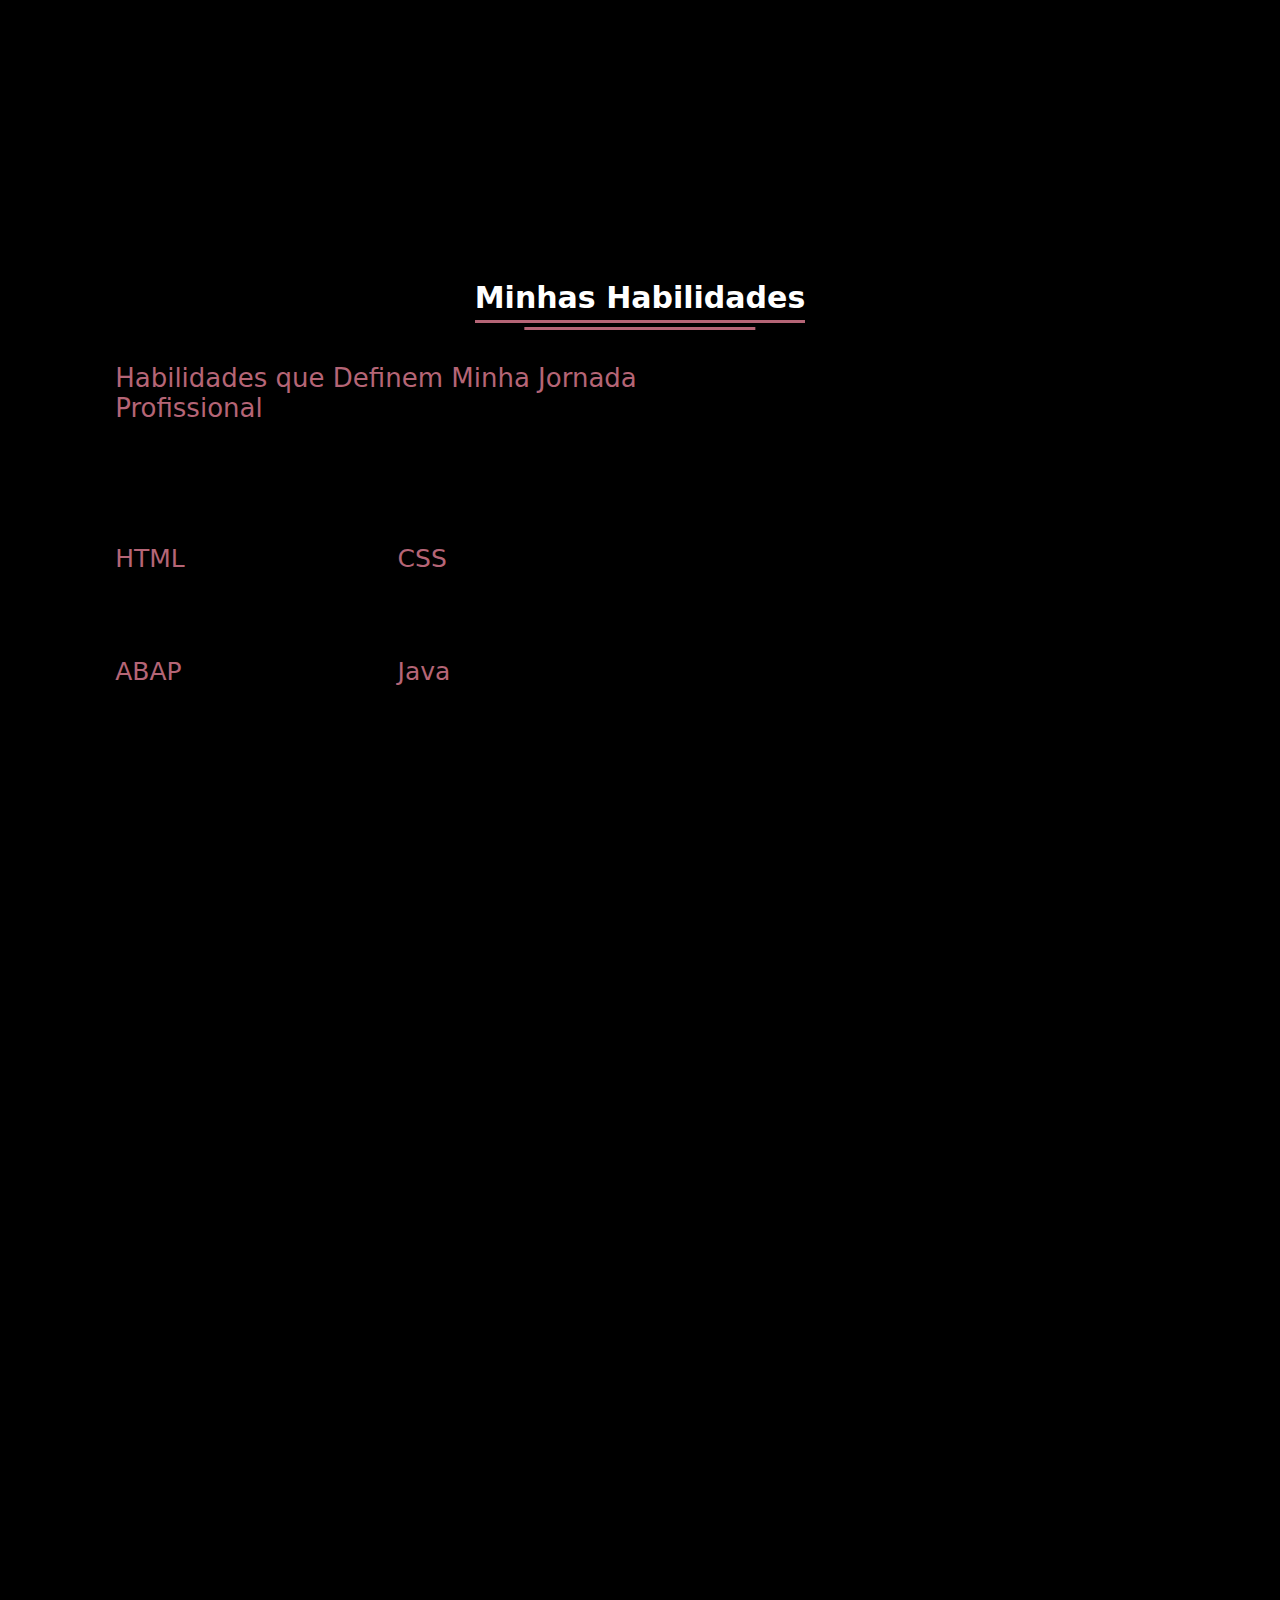
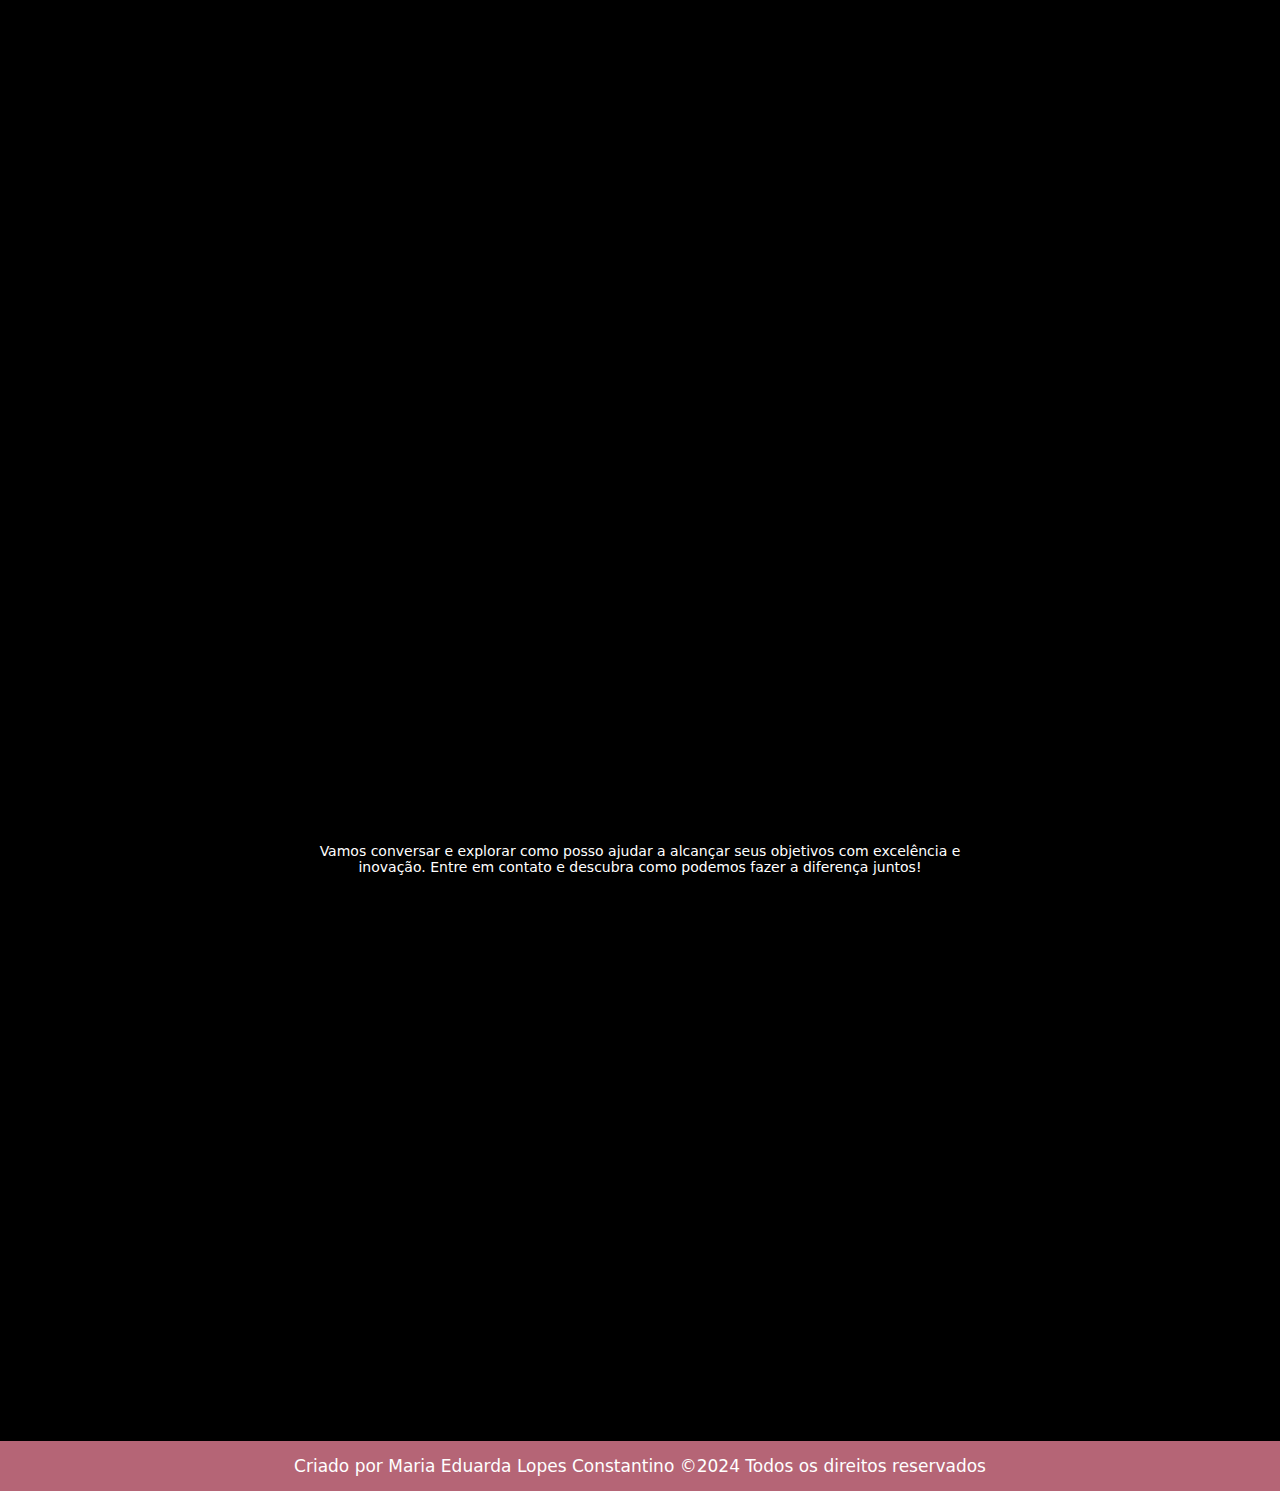
==== commit 5506d237: "Add files via upload" ====
--- a/principal.html
+++ b/principal.html
@@ -22,7 +22,7 @@
     </header>
 
         <!-- Sessão Principal-->
-    <section class="home">
+    <section class="home" id="home">
         <div class="home-img">
             <img src="imgs/eu.jpeg" alt="Imagem de um cachorro">
         </div>
--- a/principal.css
+++ b/principal.css
@@ -138,7 +138,7 @@
 
 .home-img img {
     position: relative;
-    width: 25vw;
+    width: 30vw;
     border-radius: 50%;
     border: 0.3rem solid  #b56576; 
     box-shadow: 0 0.25px 10px  #b56576; 
@@ -275,6 +275,7 @@
     width: 80%;
     margin: 0px auto;
     font-family: "Open Sans", sans-serif;
+    margin-top: 30px;
 }
 
 .about .about-details {
@@ -373,6 +374,7 @@
 /* Sessão Habilidades */
 .habilidades {
     background: black;
+    padding-top: 60px;
    
 }
 
@@ -453,29 +455,33 @@
 }
 
 .habilidades .caixas {
-    width: 45%;
+    width: 50%;
     display: flex;
     flex-wrap: wrap;
     justify-content: space-between;
+    
 }
 
 .habilidades .caixa {
     width: calc(100% / 2 - 20px);
-    margin: 20px 0;
+    margin: 10px 0;
 }
 
 .habilidades .caixa .topico {
-    font-size: 30px;
+    font-size: 25px;
     color:  #b56576;
 }
 
 .habilidades .caixa .per {
-    font-size: 60px;
+    font-size: 55px;
     color:  #b56576;
 }
 
 /*Sessão Meus Serviços*/
 
+.services{
+    padding-top: 40px;
+}
 .services .boxes{
     display: flex;
     flex-wrap: wrap;
@@ -493,6 +499,9 @@
     color: white;
     transition: all 0.4s ease;
     font-size: 14px;
+    border-style: solid;
+    border-width: 1px;
+    box-shadow: 5px 10px 15px#b56576 ;
 
 }
 
@@ -540,6 +549,7 @@
 
 .contact{
     background-color: black;
+    padding-top: 150px;
 
 }
 .contact .content{
